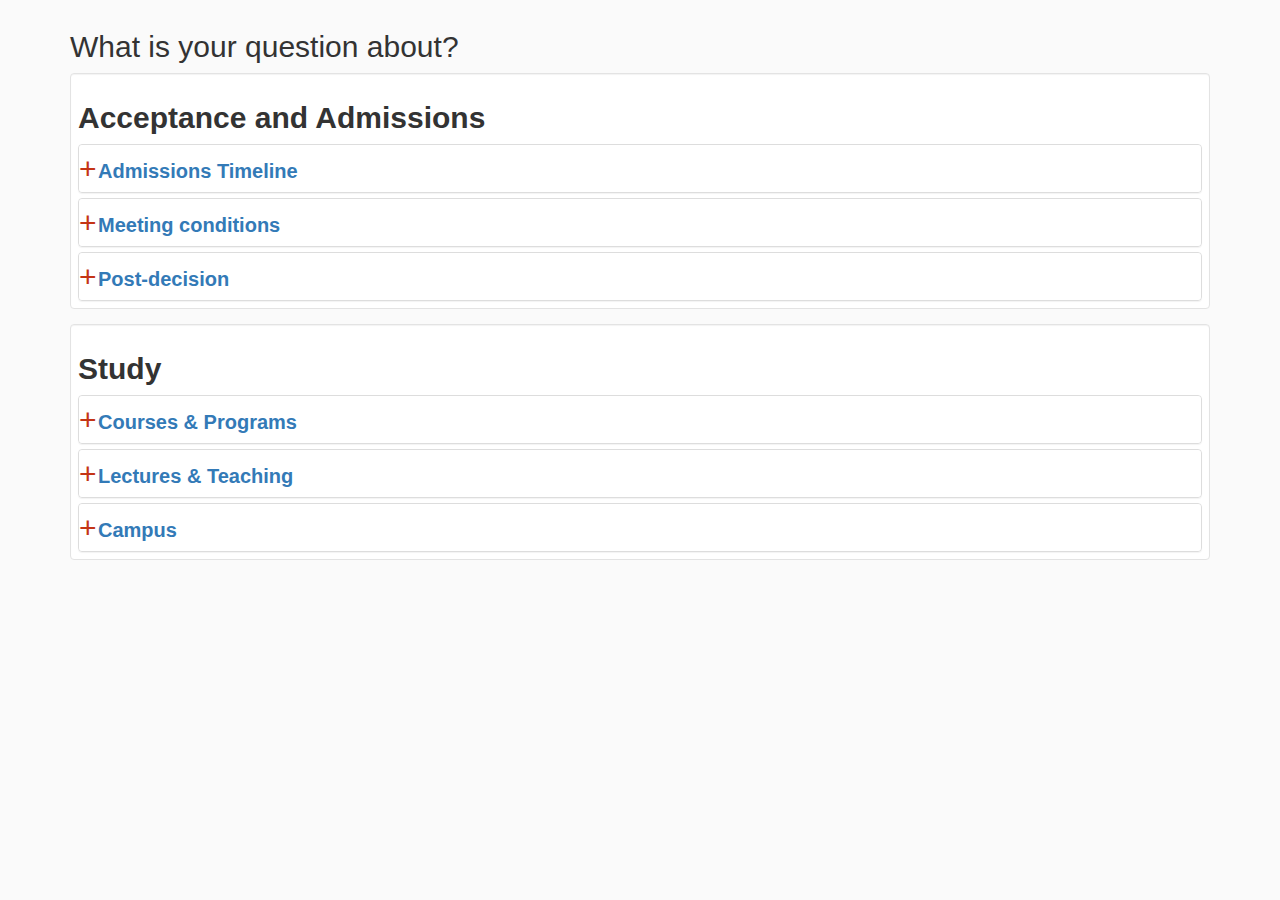
==== index.html @ e3c5f028 "added some actual questions" ====
<!DOCTYPE html>
<html>
<head>
   <meta charset="utf-8">
   <meta http-equiv="X-UA-Compatible" content="IE=edge">
   <meta name="viewport" content="width=device-width, initial-scale=1">
   <meta name="description" content="">
   <meta name="author" content="">

   <script src="js/jquery.js"></script>
   <link href="css/bootstrap.min.css" rel="stylesheet" type="text/css" />
   <link href="css/custom.css" rel="stylesheet" type="text/css" />
   <style>
   body {
       padding-top: 10px;
       /* Required padding for .navbar-fixed-top. Remove if using .navbar-static-top. Change if height of navigation changes. */
   }
   </style>

   <script src="js/bootstrap.min.js"></script>
     <title>HCI CW2</title>

</head>


<body>
  
<div class="container">
<div class="row">

   <div class=col-lg-12>
   <h2> What is your question about?</h2>
         <div class="panel-group" id="accordion">
         <div class="card well well-md">
            <h2><strong> Acceptance and Admissions </strong></h2>

            <div class="panel panel-default">
               <div class="panel-heading master">
                  <h4 class="panel-title master">
                     <a class="collapsed" data-toggle="collapse" data-parent="#accordion" href="#collapseTwo">
                     <strong>Admissions Timeline</strong>
                     </a>
                  </h4>
               </div><!--/.panel-heading -->
               <div id="collapseTwo" class="panel-collapse collapse">
                  <div class="panel-body">

                    <!-- nested -->


         <div class="panel-group" id="nested">
         <h4> Please pick one of the following questions </h4>

            <div class="panel panel-default">
               <div class="panel-heading">
                  <h4 class="panel-title">
                     <a class="collapsed" data-toggle="collapse" data-parent="#nested" href="#nested-collapseOne">
                     <strong>What if I don’t meet one of my conditions or requirements?</strong>                     </a>
                  </h4>
               </div><!--/.panel-heading -->
               <div id="nested-collapseOne" class="panel-collapse collapse">
                  <div class="panel-body">
                     This really depends on the condition and how off you were from meeting it. You should contact
                                   admissions at: sciengmail@ed.ac.uk to check.
                  </div><!--/.panel-body -->
               </div><!--/.panel-collapse --> 
            </div><!-- /.panel --> 
            
            <div class="panel panel-default">
               <div class="panel-heading">
                  <h4 class="panel-title">
                     <a class="collapsed" data-toggle="collapse" data-parent="#nested" href="#nested-collapseTwo">
                     <strong>After accepting my offer what do I do?</strong>
                     </a>
                  </h4>
               </div><!--/.panel-heading -->
               <div id="nested-collapseTwo" class="panel-collapse collapse">
                  <div class="panel-body">
                  If you have uploaded all the evidence that you have met the requirements, if applicable, then you
                  shouldn’t have to do anything further.
                  </div><!--/.panel-body -->
               </div><!--/.panel-collapse -->
            </div><!-- /.panel -->
            
            <div class="panel panel-default">
               <div class="panel-heading">
                  <h4 class="panel-title">
                     <a class="collapsed" data-toggle="collapse" data-parent="#nested" href="#nested-collapseThree">
                     <strong>I can’t afford to come, what can I do?</strong>
                     </a>
                  </h4>
               </div><!--/.panel-heading -->
               <div id="nested-collapseThree" class="panel-collapse collapse">
                  <div class="panel-body">
                     A lot of the internal scholarship deadlines from the University itself have passed. You should contact
                                                        studentfunding@ed.ac.uk and also seek external funding.
                  </div><!--/.panel-body -->
               </div><!--/.panel-collapse -->
            </div><!-- /.panel -->
         </div><!-- /.panel-group -->


<!-- nested -->
                    
                     
                  </div><!--/.panel-body -->
               </div><!--/.panel-collapse -->
            </div><!-- /.panel -->


                        <div class="panel panel-default">
                           <div class="panel-heading master">
                              <h4 class="panel-title master">
                                 <a class="collapsed" data-toggle="collapse" data-parent="#accordion" href="#collapseTwo1">
                                 <strong>Meeting conditions</strong>
                                 </a>
                              </h4>
                           </div><!--/.panel-heading -->
                           <div id="collapseTwo1" class="panel-collapse collapse">
                              <div class="panel-body">

                                <!-- nested -->


                     <div class="panel-group" id="nested1">
                     <h4> Please pick one of the following questions </h4>

                        <div class="panel panel-default">
                           <div class="panel-heading">
                              <h4 class="panel-title">
                                 <a class="collapsed" data-toggle="collapse" data-parent="#nested1" href="#nested-collapseOne1">
                                 <strong>What if I don’t meet one of my conditions or requirements?</strong>                     </a>
                              </h4>
                           </div><!--/.panel-heading -->
                           <div id="nested-collapseOne1" class="panel-collapse collapse">
                              <div class="panel-body">
                                 This really depends on the condition and how off you were from meeting it. You should contact
                                               admissions at: sciengmail@ed.ac.uk to check.
                              </div><!--/.panel-body -->
                           </div><!--/.panel-collapse --> 
                        </div><!-- /.panel --> 
                        
                        <div class="panel panel-default">
                           <div class="panel-heading">
                              <h4 class="panel-title">
                                 <a class="collapsed" data-toggle="collapse" data-parent="#nested1" href="#nested-collapseTwo1">
                                 <strong>After accepting my offer what do I do?</strong>
                                 </a>
                              </h4>
                           </div><!--/.panel-heading -->
                           <div id="nested-collapseTwo1" class="panel-collapse collapse">
                              <div class="panel-body">
                              If you have uploaded all the evidence that you have met the requirements, if applicable, then you
                              shouldn’t have to do anything further.
                              </div><!--/.panel-body -->
                           </div><!--/.panel-collapse -->
                        </div><!-- /.panel -->
                        
                        <div class="panel panel-default">
                           <div class="panel-heading">
                              <h4 class="panel-title">
                                 <a class="collapsed" data-toggle="collapse" data-parent="#nested1" href="#nested-collapseThree1">
                                 <strong>I can’t afford to come, what can I do?</strong>
                                 </a>
                              </h4>
                           </div><!--/.panel-heading -->
                           <div id="nested-collapseThree1" class="panel-collapse collapse">
                              <div class="panel-body">
                                 A lot of the internal scholarship deadlines from the University itself have passed. You should contact
                                                                    studentfunding@ed.ac.uk and also seek external funding.
                              </div><!--/.panel-body -->
                           </div><!--/.panel-collapse -->
                        </div><!-- /.panel -->
                     </div><!-- /.panel-group -->


            <!-- nested -->
                                
                                 
                              </div><!--/.panel-body -->
                           </div><!--/.panel-collapse -->
                        </div><!-- /.panel -->





                                    <div class="panel panel-default">
                                       <div class="panel-heading master">
                                          <h4 class="panel-title master">
                                             <a class="collapsed" data-toggle="collapse" data-parent="#accordion" href="#collapseTwo2">
                                             <strong>Post-decision</strong>
                                             </a>
                                          </h4>
                                       </div><!--/.panel-heading -->
                                       <div id="collapseTwo2" class="panel-collapse collapse">
                                          <div class="panel-body">

                                            <!-- nested -->


                                 <div class="panel-group" id="nested2">
                                 <h4> Please pick one of the following questions </h4>

                                    <div class="panel panel-default">
                                       <div class="panel-heading">
                                          <h4 class="panel-title">
                                             <a class="collapsed" data-toggle="collapse" data-parent="#nested2" href="#nested-collapseOne2">
                                             <strong>What if I don’t meet one of my conditions or requirements?</strong>                     </a>
                                          </h4>
                                       </div><!--/.panel-heading -->
                                       <div id="nested-collapseOne2" class="panel-collapse collapse">
                                          <div class="panel-body">
                                             This really depends on the condition and how off you were from meeting it. You should contact
                                                           admissions at: sciengmail@ed.ac.uk to check.
                                          </div><!--/.panel-body -->
                                       </div><!--/.panel-collapse --> 
                                    </div><!-- /.panel --> 
                                    
                                    <div class="panel panel-default">
                                       <div class="panel-heading">
                                          <h4 class="panel-title">
                                             <a class="collapsed" data-toggle="collapse" data-parent="#nested2" href="#nested-collapseTwo2">
                                             <strong>After accepting my offer what do I do?</strong>
                                             </a>
                                          </h4>
                                       </div><!--/.panel-heading -->
                                       <div id="nested-collapseTwo2" class="panel-collapse collapse">
                                          <div class="panel-body">
                                          If you have uploaded all the evidence that you have met the requirements, if applicable, then you
                                          shouldn’t have to do anything further.
                                          </div><!--/.panel-body -->
                                       </div><!--/.panel-collapse -->
                                    </div><!-- /.panel -->
                                    
                                    <div class="panel panel-default">
                                       <div class="panel-heading">
                                          <h4 class="panel-title">
                                             <a class="collapsed" data-toggle="collapse" data-parent="#nested2" href="#nested-collapseThree2">
                                             <strong>I can’t afford to come, what can I do?</strong>
                                             </a>
                                          </h4>
                                       </div><!--/.panel-heading -->
                                       <div id="nested-collapseThree2" class="panel-collapse collapse">
                                          <div class="panel-body">
                                             A lot of the internal scholarship deadlines from the University itself have passed. You should contact
                                                                                studentfunding@ed.ac.uk and also seek external funding.
                                          </div><!--/.panel-body -->
                                       </div><!--/.panel-collapse -->
                                    </div><!-- /.panel -->
                                 </div><!-- /.panel-group -->


                        <!-- nested -->
                                            
                                             
                                          </div><!--/.panel-body -->
                                       </div><!--/.panel-collapse -->
                                    </div><!-- /.panel -->




         </div> <!-- /.card -->






























                  <div class="panel-group" id="accordion">
                  <div class="card well well-md">
                     <h2><strong> Study </strong></h2>

                     <div class="panel panel-default">
                        <div class="panel-heading master">
                           <h4 class="panel-title master">
                              <a class="collapsed" data-toggle="collapse" data-parent="#accordion" href="#collapseThree">
                              <strong>Courses &amp; Programs</strong>
                              </a>
                           </h4>
                        </div><!--/.panel-heading -->
                        <div id="collapseThree" class="panel-collapse collapse">
                           <div class="panel-body">

                             <!-- nested -->


                  <div class="panel-group" id="nested5">
                  <h4> Please pick one of the following questions </h4>

                     <div class="panel panel-default">
                        <div class="panel-heading">
                           <h4 class="panel-title">
                              <a class="collapsed" data-toggle="collapse" data-parent="#nested5" href="#nested-collapseOne5">
                          Do I have to choose one of the suggested university  <strong>specialist areas</strong> for my other courses?
                           </a>
                           </h4>
                        </div><!--/.panel-heading -->
                        <div id="nested-collapseOne5" class="panel-collapse collapse">
                           <div class="panel-body">
                              No you do not
                           </div><!--/.panel-body -->
                        </div><!--/.panel-collapse --> 
                     </div><!-- /.panel --> 
                     
                     <div class="panel panel-default">
                        <div class="panel-heading">
                           <h4 class="panel-title">
                              <a class="collapsed" data-toggle="collapse" data-parent="#nested5" href="#nested-collapseTwo5">
                              <strong>Where are lectures given </strong> if not in the Forum?
                              </a>
                           </h4>
                        </div><!--/.panel-heading -->
                        <div id="nested-collapseTwo5" class="panel-collapse collapse">
                           <div class="panel-body">
                           Forest Hill is where you are going to be taught.
                           </div><!--/.panel-body -->
                        </div><!--/.panel-collapse -->
                     </div><!-- /.panel -->
                     
                     <div class="panel panel-default">
                        <div class="panel-heading">
                           <h4 class="panel-title">
                              <a class="collapsed" data-toggle="collapse" data-parent="#nested5" href="#nested-collapseThree5">
                              Is there a possibility to <strong>change degrees</strong> when I come to the Uni Would I also be able to move from a single degree to a joint or vice versa?
                              </a>
                           </h4>
                        </div><!--/.panel-heading -->
                        <div id="nested-collapseThree5" class="panel-collapse collapse">
                           <div class="panel-body">
                              You should be able to change degrees no problem when you arrive. Similarly from switching to a
                              joint degree or changing to a single should also be okay.
                           </div><!--/.panel-body -->
                        </div><!--/.panel-collapse -->
                     </div><!-- /.panel -->

                     <div class="panel panel-default">
                        <div class="panel-heading">
                           <h4 class="panel-title">
                              <a class="collapsed" data-toggle="collapse" data-parent="#nested5" href="#nested-collapseFour5">
                              Is it possible for me to <strong>change</strong> my master’s <strong>programme</strong> after the academic year begins?
                              </a>
                           </h4>
                        </div><!--/.panel-heading -->
                        <div id="nested-collapseFour5" class="panel-collapse collapse">
                           <div class="panel-body">
                              Yes this should be fine
                           </div><!--/.panel-body -->
                        </div><!--/.panel-collapse -->
                     </div><!-- /.panel -->

                     <div class="panel panel-default">
                        <div class="panel-heading">
                           <h4 class="panel-title">
                              <a class="collapsed" data-toggle="collapse" data-parent="#nested5" href="#nested-collapseFive5">
                              In my first year can I take <strong>outside courses</strong> that aren’t within Informatics if I’m doing a joint degree?
                              </a>
                           </h4>
                        </div><!--/.panel-heading -->
                        <div id="nested-collapseFive5" class="panel-collapse collapse">
                           <div class="panel-body">
                              Yes, in first year you have to make up 120 credits and most of the time you will have room for an extra 40 credits.
                           </div><!--/.panel-body -->
                        </div><!--/.panel-collapse -->
                     </div><!-- /.panel -->
                  </div><!-- /.panel-group -->


         <!-- nested -->
                             
                              
                           </div><!--/.panel-body -->
                        </div><!--/.panel-collapse -->
                     </div><!-- /.panel -->



                        <div class="panel panel-default">
                           <div class="panel-heading master">
                              <h4 class="panel-title master">
                                 <a class="collapsed" data-toggle="collapse" data-parent="#accordion" href="#collapseThree3">
                                 <strong>Lectures &amp; Teaching</strong>
                                 </a>
                              </h4>
                           </div><!--/.panel-heading -->
                           <div id="collapseThree3" class="panel-collapse collapse">
                              <div class="panel-body">

                                <!-- nested -->


                     <div class="panel-group" id="nested3">
                     <h4> Please pick one of the following questions </h4>

                        <div class="panel panel-default">
                           <div class="panel-heading">
                              <h4 class="panel-title">
                                 <a class="collapsed" data-toggle="collapse" data-parent="#nested3" href="#nested-collapseOne3">
                                 <strong>What if I don’t meet one of my conditions or requirements?</strong>                     </a>
                              </h4>
                           </div><!--/.panel-heading -->
                           <div id="nested-collapseOne3" class="panel-collapse collapse">
                              <div class="panel-body">
                                 This really depends on the condition and how off you were from meeting it. You should contact
                                               admissions at: sciengmail@ed.ac.uk to check.
                              </div><!--/.panel-body -->
                           </div><!--/.panel-collapse --> 
                        </div><!-- /.panel --> 
                        
                        <div class="panel panel-default">
                           <div class="panel-heading">
                              <h4 class="panel-title">
                                 <a class="collapsed" data-toggle="collapse" data-parent="#nested3" href="#nested-collapseTwo3">
                                 <strong>After accepting my offer what do I do?</strong>
                                 </a>
                              </h4>
                           </div><!--/.panel-heading -->
                           <div id="nested-collapseTwo3" class="panel-collapse collapse">
                              <div class="panel-body">
                              If you have uploaded all the evidence that you have met the requirements, if applicable, then you
                              shouldn’t have to do anything further.
                              </div><!--/.panel-body -->
                           </div><!--/.panel-collapse -->
                        </div><!-- /.panel -->
                        
                        <div class="panel panel-default">
                           <div class="panel-heading">
                              <h4 class="panel-title">
                                 <a class="collapsed" data-toggle="collapse" data-parent="#nested3" href="#nested-collapseThree3">
                                 <strong>I can’t afford to come, what can I do?</strong>
                                 </a>
                              </h4>
                           </div><!--/.panel-heading -->
                           <div id="nested-collapseThree3" class="panel-collapse collapse">
                              <div class="panel-body">
                                 A lot of the internal scholarship deadlines from the University itself have passed. You should contact
                                                                    studentfunding@ed.ac.uk and also seek external funding.
                              </div><!--/.panel-body -->
                           </div><!--/.panel-collapse -->
                        </div><!-- /.panel -->
                     </div><!-- /.panel-group -->


            <!-- nested -->
                                
                                 
                              </div><!--/.panel-body -->
                           </div><!--/.panel-collapse -->
                        </div><!-- /.panel -->





                                    <div class="panel panel-default">
                                       <div class="panel-heading master">
                                          <h4 class="panel-title master">
                                             <a class="collapsed" data-toggle="collapse" data-parent="#accordion" href="#collapseThree4">
                                             <strong>Campus</strong>
                                             </a>
                                          </h4>
                                       </div><!--/.panel-heading -->
                                       <div id="collapseThree4" class="panel-collapse collapse">
                                          <div class="panel-body">

                                            <!-- nested -->


                                 <div class="panel-group" id="nested4">
                                 <h4> Please pick one of the following questions </h4>

                                    <div class="panel panel-default">
                                       <div class="panel-heading">
                                          <h4 class="panel-title">
                                             <a class="collapsed" data-toggle="collapse" data-parent="#nested4" href="#nested-collapseOne4">
                                             <strong>What if I don’t meet one of my conditions or requirements?</strong>                     </a>
                                          </h4>
                                       </div><!--/.panel-heading -->
                                       <div id="nested-collapseOne4" class="panel-collapse collapse">
                                          <div class="panel-body">
                                             This really depends on the condition and how off you were from meeting it. You should contact
                                                           admissions at: sciengmail@ed.ac.uk to check.
                                          </div><!--/.panel-body -->
                                       </div><!--/.panel-collapse --> 
                                    </div><!-- /.panel --> 
                                    
                                    <div class="panel panel-default">
                                       <div class="panel-heading">
                                          <h4 class="panel-title">
                                             <a class="collapsed" data-toggle="collapse" data-parent="#nested4" href="#nested-collapseTwo4">
                                             <strong>After accepting my offer what do I do?</strong>
                                             </a>
                                          </h4>
                                       </div><!--/.panel-heading -->
                                       <div id="nested-collapseTwo4" class="panel-collapse collapse">
                                          <div class="panel-body">
                                          If you have uploaded all the evidence that you have met the requirements, if applicable, then you
                                          shouldn’t have to do anything further.
                                          </div><!--/.panel-body -->
                                       </div><!--/.panel-collapse -->
                                    </div><!-- /.panel -->
                                    
                                    <div class="panel panel-default">
                                       <div class="panel-heading">
                                          <h4 class="panel-title">
                                             <a class="collapsed" data-toggle="collapse" data-parent="#nested4" href="#nested-collapseThree4">
                                             <strong>I can’t afford to come, what can I do?</strong>
                                             </a>
                                          </h4>
                                       </div><!--/.panel-heading -->
                                       <div id="nested-collapseThree4" class="panel-collapse collapse">
                                          <div class="panel-body">
                                             A lot of the internal scholarship deadlines from the University itself have passed. You should contact
                                                                                studentfunding@ed.ac.uk and also seek external funding.
                                          </div><!--/.panel-body -->
                                       </div><!--/.panel-collapse -->
                                    </div><!-- /.panel -->
                                 </div><!-- /.panel-group -->


                        <!-- nested -->
                                            
                                             
                           </div><!--/.panel-body -->
                        </div><!--/.panel-collapse -->
                     </div><!-- /.panel -->





            </div> <!-- /.card -->






         </div><!-- /.panel-group -->
   </div>
   </div>
</div><!-- /.container -->  
  
  

</body>
</html>
---- css/custom.css ----
.panel-group .panel-heading+.panel-collapse>.list-group, .panel-group .panel-heading+.panel-collapse>.panel-body{
  border: 0;
}

/*.panel-group .panel-heading + .panel-collapse > .panel-body {
  border: 1px solid #e3e3e3;
}*/
.panel-group,
.panel-group .panel,
.panel-group .panel-heading,
.panel-group .panel-heading a,
.panel-group .panel-title,
.panel-group .panel-title a,
.panel-group .panel-body,
.panel-group .panel-group .panel-heading + .panel-collapse > .panel-body {
  border-radius: 4px;
}
.panel-group .panel-heading {
  padding: 0;
}
.panel-group .panel-heading a {
  display: block;
  background: #ffffff;
  color: #337ab7;
  padding: 15px;
  padding-bottom: 10px;
  padding-left: 19px;
  text-decoration: none;
  position: relative;
}
.panel-group .panel-heading a.collapsed {
  background: #ffffff;
  color: #337ab7;
}
.panel-group .panel-heading a:before {
  content: "\2212";
  color: #C43415;
  position: absolute;
  left: 0px;
  top:7px;
  font-size:25px;
  font-style: bold;
}
.panel-group .panel-heading a.collapsed:before {
  content: "\002b";
}
.panel-group .panel-collapse {
  margin-top: 5px !important;
}
.panel-group .panel-body {
  background: #ffffff;
  padding: 5px;
}
.panel-group .panel {
  background-color: transparent;
}
.panel-group .panel-body p:last-child,
.panel-group .panel-body ul:last-child,
.panel-group .panel-body ol:last-child {
  margin-bottom: 0;
}
h4{
  margin-top: 0px;
}
.panel-title.master{
  font-size: 20px;
}
.panel-heading.master a:before{
  top:7px;
  font-size:30px;
  font-style: bold;
}
@media (max-width: 1023px) {
  .panel-group .panel-heading a {
    padding-bottom: 20px;
    padding-top: 20px;
  }
  .panel-group .panel-heading a:before {
    top:15px;
    font-size:25px;
 }
}

.well{
  margin-bottom: 15px
}

body{
  background-color: #fafafa;
}
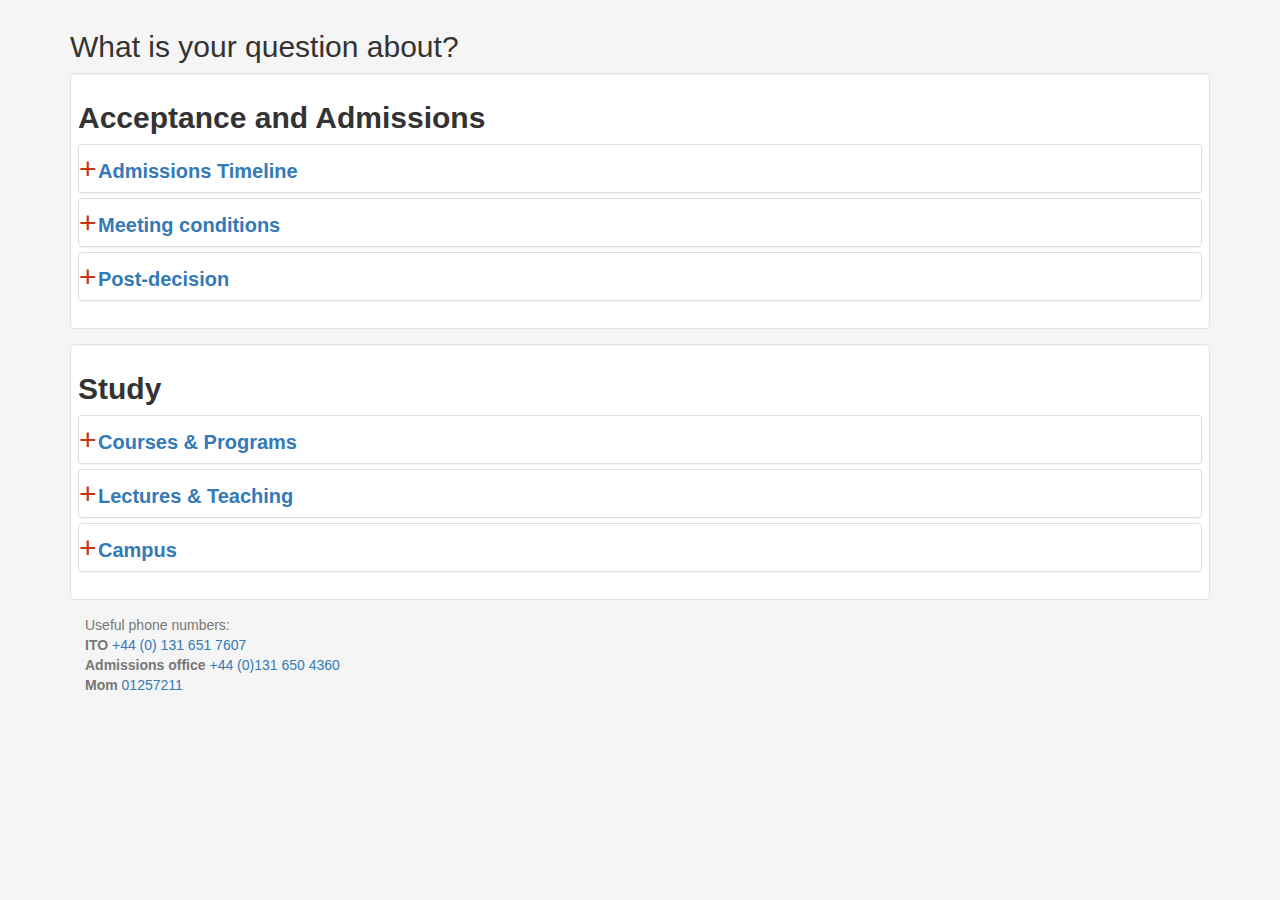
==== commit 508ffd36: "added a footer" ====
--- a/index.html
+++ b/index.html
@@ -18,7 +18,7 @@
    </style>
 
    <script src="js/bootstrap.min.js"></script>
-     <title>HCI CW2</title>
+     <title>University of Edinburgh - Study related questions</title>
 
 </head>
 
@@ -30,8 +30,8 @@
 
    <div class=col-lg-12>
    <h2> What is your question about?</h2>
+   <div class="card well well-md">
          <div class="panel-group" id="accordion">
-         <div class="card well well-md">
             <h2><strong> Acceptance and Admissions </strong></h2>
 
             <div class="panel panel-default">
@@ -262,44 +262,43 @@
 
 
          </div> <!-- /.card -->
-
-
-
-
-
-
-
-
-
-
-
-
-
-
-
-
-
-
-
-
-
-
-
-
-
-
-
-
-
-
-                  <div class="panel-group" id="accordion">
-                  <div class="card well well-md">
+</div>
+
+
+
+
+
+
+
+
+
+
+
+
+
+
+
+
+
+
+
+
+
+
+
+
+
+
+
+
+         <div class="card well well-md">
+                  <div class="panel-group" id="accordion1">
                      <h2><strong> Study </strong></h2>
 
                      <div class="panel panel-default">
                         <div class="panel-heading master">
                            <h4 class="panel-title master">
-                              <a class="collapsed" data-toggle="collapse" data-parent="#accordion" href="#collapseThree">
+                              <a class="collapsed" data-toggle="collapse" data-parent="#accordion1" href="#collapseThree">
                               <strong>Courses &amp; Programs</strong>
                               </a>
                            </h4>
@@ -403,7 +402,7 @@
                         <div class="panel panel-default">
                            <div class="panel-heading master">
                               <h4 class="panel-title master">
-                                 <a class="collapsed" data-toggle="collapse" data-parent="#accordion" href="#collapseThree3">
+                                 <a class="collapsed" data-toggle="collapse" data-parent="#accordion1" href="#collapseThree3">
                                  <strong>Lectures &amp; Teaching</strong>
                                  </a>
                               </h4>
@@ -480,7 +479,7 @@
                                     <div class="panel panel-default">
                                        <div class="panel-heading master">
                                           <h4 class="panel-title master">
-                                             <a class="collapsed" data-toggle="collapse" data-parent="#accordion" href="#collapseThree4">
+                                             <a class="collapsed" data-toggle="collapse" data-parent="#accordion1" href="#collapseThree4">
                                              <strong>Campus</strong>
                                              </a>
                                           </h4>
@@ -565,7 +564,16 @@
    </div>
    </div>
 </div><!-- /.container -->  
-  
+
+<footer class="footer">
+  <div class="container">
+   <div class="col-lg-12">
+    <p class="text-muted">Useful phone numbers: <br><strong>ITO</strong> <a href="tel:+44 131 651 7607"> +44 (0) 131 651 7607 </a><br>
+    <strong>Admissions office </strong><a href="tel:+44 131 650 4360">+44 (0)131 650 4360 </a><br>
+    <strong>Mom </strong><a href="tel:01257211"> 01257211 </a>    </p>
+    </div>
+  </div>
+</footer>
   
 
 </body>
--- a/css/custom.css
+++ b/css/custom.css
@@ -79,6 +79,9 @@
     top:15px;
     font-size:25px;
  }
+ h2 {
+  font-size:25px;
+ }
 }
 
 .well{
@@ -86,5 +89,6 @@
 }
 
 body{
-  background-color: #fafafa;
-}+  background-color: #f5f5f5;
+}
+
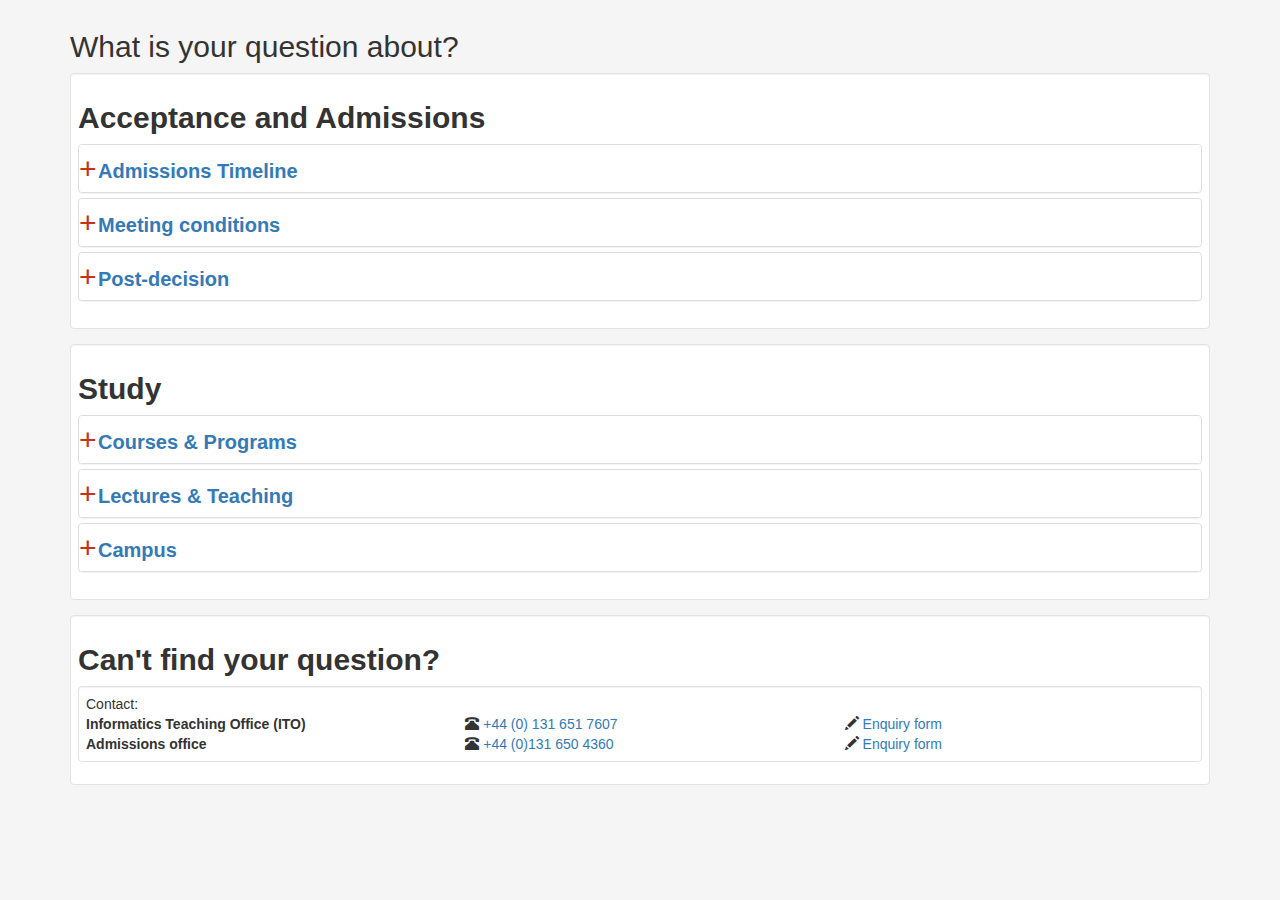
==== commit 6b9b240c: "added question not there and contact details" ====
--- a/index.html
+++ b/index.html
@@ -555,25 +555,69 @@
 
             </div> <!-- /.card -->
 
-
-
-
-
-
          </div><!-- /.panel-group -->
+
+
+         <div class="card well well-md">
+         <h2><strong>Can't find your question?</strong></h2>
+         <div class="card well well-md">
+          Contact: 
+             <div class="row">
+               <div class="col-sm-4">
+               <strong>Informatics Teaching Office (ITO)</strong> 
+               </div>
+               <div class="col-sm-4" >
+               <span class="inline glyphicon glyphicon-phone-alt"></span>
+               <a href="tel:+44 131 651 7607" > +44 (0) 131 651 7607 </a>
+               </div>
+               <div class="col-sm-4" >
+               <span class="inline glyphicon glyphicon-pencil"></span>
+               <a href="http://www.inf.ed.ac.uk/cgi-bin/iss/external-contact.cgi">Enquiry form</a>
+               </div>
+             </div>
+             <div class="row">
+               <div class="col-sm-4">
+                  <strong>Admissions office </strong>
+               </div>
+               <div class="col-sm-4" >
+               <span class="inline glyphicon glyphicon-phone-alt"></span>
+                 <a href="tel:+44 131 650 4360" >+44 (0)131 650 4360 </a> 
+               </div>
+               <div class="col-sm-4"  >
+                  <span class="inline glyphicon glyphicon-pencil"></span>
+                  <a href="http://www.ed.ac.uk/student-recruitment/about/enquiryform">Enquiry form</a>
+               </div>
+             </div>
+<!--              <div class="row">
+               <div class="col-sm-4">
+                  <strong>Admissions office </strong>
+               </div>
+               <div class="col-sm-4">
+                 <a href="tel:+44 131 650 4360" >+44 (0)131 650 4360 </a> 
+               </div>
+               <div class="col-sm-4">
+                  <a href="http://www.ed.ac.uk/student-recruitment/about/enquiryform">Enquiry form</a>
+               </div>
+             </div> -->
+          </div>
+          </div>
+
+
+
    </div>
+
+
+
+
+
    </div>
+
+
 </div><!-- /.container -->  
 
-<footer class="footer">
-  <div class="container">
-   <div class="col-lg-12">
-    <p class="text-muted">Useful phone numbers: <br><strong>ITO</strong> <a href="tel:+44 131 651 7607"> +44 (0) 131 651 7607 </a><br>
-    <strong>Admissions office </strong><a href="tel:+44 131 650 4360">+44 (0)131 650 4360 </a><br>
-    <strong>Mom </strong><a href="tel:01257211"> 01257211 </a>    </p>
-    </div>
-  </div>
-</footer>
+
+
+
   
 
 </body>
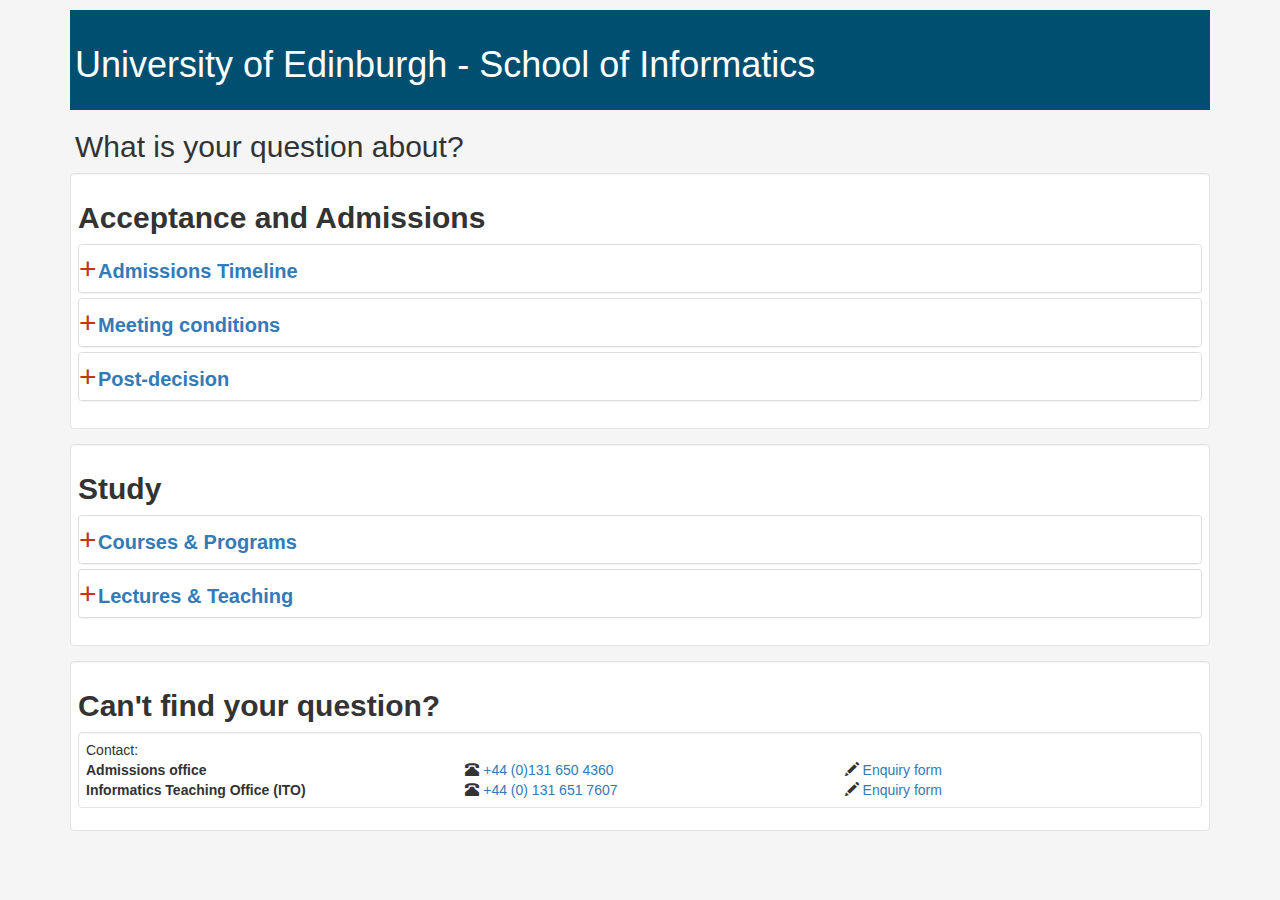
==== commit 77a1fa14: "added title" ====
--- a/index.html
+++ b/index.html
@@ -24,12 +24,30 @@
 
 
 <body>
+
+
+
   
 <div class="container">
 <div class="row">
 
    <div class=col-lg-12>
+   
+<!--    <div id="banner">
+           <img src="http://www.inf.ed.ac.uk/images/title.jpg" alt="School of Informatics" width="100%" border="0" id="collegetitle" usemap="#title" style="max-width:479px;">
+
+
+   </div> <!-- \banner --> 
+
+   <div id="banner2">
+      
+   <h1>University of Edinburgh - School of Informatics </h1>
+
+   </div> <!-- \banner -->
+
+   <div id="questionabout">
    <h2> What is your question about?</h2>
+   </div>
    <div class="card well well-md">
          <div class="panel-group" id="accordion">
             <h2><strong> Acceptance and Admissions </strong></h2>
@@ -55,13 +73,13 @@
                <div class="panel-heading">
                   <h4 class="panel-title">
                      <a class="collapsed" data-toggle="collapse" data-parent="#nested" href="#nested-collapseOne">
-                     <strong>What if I don’t meet one of my conditions or requirements?</strong>                     </a>
+                     <strong>How long will it take</strong> the Uni to get back to me <strong>after sending my results in?</strong>                     </a>
                   </h4>
                </div><!--/.panel-heading -->
                <div id="nested-collapseOne" class="panel-collapse collapse">
                   <div class="panel-body">
-                     This really depends on the condition and how off you were from meeting it. You should contact
-                                   admissions at: sciengmail@ed.ac.uk to check.
+                     I can’t give a specific time for this either, they are very busy and will get back to you in time. If you
+                     are worried you can contact admissions at <a href="mailto:sciengmail@ed.ac.uk"> sciencegmail@ed.ac.uk </a>
                   </div><!--/.panel-body -->
                </div><!--/.panel-collapse --> 
             </div><!-- /.panel --> 
@@ -70,14 +88,13 @@
                <div class="panel-heading">
                   <h4 class="panel-title">
                      <a class="collapsed" data-toggle="collapse" data-parent="#nested" href="#nested-collapseTwo">
-                     <strong>After accepting my offer what do I do?</strong>
+                     <strong>I missed the UCAS deadline for confirming my offer</strong>, what can I do?
                      </a>
                   </h4>
                </div><!--/.panel-heading -->
                <div id="nested-collapseTwo" class="panel-collapse collapse">
                   <div class="panel-body">
-                  If you have uploaded all the evidence that you have met the requirements, if applicable, then you
-                  shouldn’t have to do anything further.
+                  You should contact admissions immediately on <a href="tel:+44(0)131 650 5753">+44(0)131 650 5753</a> to confirm.
                   </div><!--/.panel-body -->
                </div><!--/.panel-collapse -->
             </div><!-- /.panel -->
@@ -86,14 +103,15 @@
                <div class="panel-heading">
                   <h4 class="panel-title">
                      <a class="collapsed" data-toggle="collapse" data-parent="#nested" href="#nested-collapseThree">
-                     <strong>I can’t afford to come, what can I do?</strong>
+                     <strong>When</strong> will I hear about my <strong>CAS number</strong> and the <strong>progress on my application?</strong>
                      </a>
                   </h4>
                </div><!--/.panel-heading -->
                <div id="nested-collapseThree" class="panel-collapse collapse">
                   <div class="panel-body">
-                     A lot of the internal scholarship deadlines from the University itself have passed. You should contact
-                                                        studentfunding@ed.ac.uk and also seek external funding.
+                     If you haven’t heard back yet they are still processing your application. If you seek to find out the
+                     progress of your application, contact: <a href="mailto:immigrationcompliance@ed.ac.uk">immigrationcompliance@ed.ac.uk</a>
+
                   </div><!--/.panel-body -->
                </div><!--/.panel-collapse -->
             </div><!-- /.panel -->
@@ -129,13 +147,13 @@
                            <div class="panel-heading">
                               <h4 class="panel-title">
                                  <a class="collapsed" data-toggle="collapse" data-parent="#nested1" href="#nested-collapseOne1">
-                                 <strong>What if I don’t meet one of my conditions or requirements?</strong>                     </a>
+                                 What if <strong>I don’t meet one of my conditions or requirements?</strong>                     </a>
                               </h4>
                            </div><!--/.panel-heading -->
                            <div id="nested-collapseOne1" class="panel-collapse collapse">
                               <div class="panel-body">
                                  This really depends on the condition and how off you were from meeting it. You should contact
-                                               admissions at: sciengmail@ed.ac.uk to check.
+                                               admissions at: <a href="mailto:sciengmail@ed.ac.uk"> sciencegmail@ed.ac.uk </a> to check.
                               </div><!--/.panel-body -->
                            </div><!--/.panel-collapse --> 
                         </div><!-- /.panel --> 
@@ -144,14 +162,15 @@
                            <div class="panel-heading">
                               <h4 class="panel-title">
                                  <a class="collapsed" data-toggle="collapse" data-parent="#nested1" href="#nested-collapseTwo1">
-                                 <strong>After accepting my offer what do I do?</strong>
+                                 I’m <strong>short of one of my conditions</strong> by 1%, what should I do Will I be okay?
                                  </a>
                               </h4>
                            </div><!--/.panel-heading -->
                            <div id="nested-collapseTwo1" class="panel-collapse collapse">
                               <div class="panel-body">
-                              If you have uploaded all the evidence that you have met the requirements, if applicable, then you
-                              shouldn’t have to do anything further.
+                              You should contact admissions at <a href="mailto:sciengmail@ed.ac.uk"> sciencegmail@ed.ac.uk </a> and upload your results to your application.
+                              If you have missed your condition by such a small margin then you should be okay, but you will need
+                              to check.
                               </div><!--/.panel-body -->
                            </div><!--/.panel-collapse -->
                         </div><!-- /.panel -->
@@ -160,14 +179,14 @@
                            <div class="panel-heading">
                               <h4 class="panel-title">
                                  <a class="collapsed" data-toggle="collapse" data-parent="#nested1" href="#nested-collapseThree1">
-                                 <strong>I can’t afford to come, what can I do?</strong>
+                                 I’m <strong>waiting</strong> to hear if I’m being accepted <strong>as I fell short of my conditions</strong>, what do I do?
                                  </a>
                               </h4>
                            </div><!--/.panel-heading -->
                            <div id="nested-collapseThree1" class="panel-collapse collapse">
                               <div class="panel-body">
-                                 A lot of the internal scholarship deadlines from the University itself have passed. You should contact
-                                                                    studentfunding@ed.ac.uk and also seek external funding.
+                                 You can’t do anything apart from wait and see if you are going to be accepted unfortunately.
+
                               </div><!--/.panel-body -->
                            </div><!--/.panel-collapse -->
                         </div><!-- /.panel -->
@@ -206,13 +225,12 @@
                                        <div class="panel-heading">
                                           <h4 class="panel-title">
                                              <a class="collapsed" data-toggle="collapse" data-parent="#nested2" href="#nested-collapseOne2">
-                                             <strong>What if I don’t meet one of my conditions or requirements?</strong>                     </a>
+                                             Is there anything I can do once I am <strong>rejected</strong> from the Uni?                     </a>
                                           </h4>
                                        </div><!--/.panel-heading -->
                                        <div id="nested-collapseOne2" class="panel-collapse collapse">
                                           <div class="panel-body">
-                                             This really depends on the condition and how off you were from meeting it. You should contact
-                                                           admissions at: sciengmail@ed.ac.uk to check.
+                                             You can’t do anything else unfortunately, the decision is most likely final.
                                           </div><!--/.panel-body -->
                                        </div><!--/.panel-collapse --> 
                                     </div><!-- /.panel --> 
@@ -221,14 +239,13 @@
                                        <div class="panel-heading">
                                           <h4 class="panel-title">
                                              <a class="collapsed" data-toggle="collapse" data-parent="#nested2" href="#nested-collapseTwo2">
-                                             <strong>After accepting my offer what do I do?</strong>
+                                             I was granted <strong>deferred entry</strong>, but I never requested this, what do I do?
                                              </a>
                                           </h4>
                                        </div><!--/.panel-heading -->
                                        <div id="nested-collapseTwo2" class="panel-collapse collapse">
                                           <div class="panel-body">
-                                          If you have uploaded all the evidence that you have met the requirements, if applicable, then you
-                                          shouldn’t have to do anything further.
+                                          This is quite a serious mistake and you should call admissions at <a href="tel:+44(0)131 650 5753">+44(0)131 650 5753</a> and sort it out.
                                           </div><!--/.panel-body -->
                                        </div><!--/.panel-collapse -->
                                     </div><!-- /.panel -->
@@ -237,17 +254,51 @@
                                        <div class="panel-heading">
                                           <h4 class="panel-title">
                                              <a class="collapsed" data-toggle="collapse" data-parent="#nested2" href="#nested-collapseThree2">
-                                             <strong>I can’t afford to come, what can I do?</strong>
+                                             <strong>After accepting</strong> my offer what do I do?
                                              </a>
                                           </h4>
                                        </div><!--/.panel-heading -->
                                        <div id="nested-collapseThree2" class="panel-collapse collapse">
                                           <div class="panel-body">
-                                             A lot of the internal scholarship deadlines from the University itself have passed. You should contact
-                                                                                studentfunding@ed.ac.uk and also seek external funding.
+                                             If you have uploaded all the evidence that you have met the requirements, if applicable, then you
+                                             shouldn’t have to do anything further.
                                           </div><!--/.panel-body -->
                                        </div><!--/.panel-collapse -->
                                     </div><!-- /.panel -->
+
+
+                                    <div class="panel panel-default">
+                                       <div class="panel-heading">
+                                          <h4 class="panel-title">
+                                             <a class="collapsed" data-toggle="collapse" data-parent="#nested2" href="#nested-collapseFour2">
+                                             What if I need my offer for a <strong>visa</strong>?
+                                             </a>
+                                          </h4>
+                                       </div><!--/.panel-heading -->
+                                       <div id="nested-collapseFour2" class="panel-collapse collapse">
+                                          <div class="panel-body">
+                                             You can call them on <a href="tel:+44(0)131 650 5753">+44(0)131 650 5753</a> and see if you can have the process sped up.
+                                          </div><!--/.panel-body -->
+                                       </div><!--/.panel-collapse -->
+                                    </div><!-- /.panel -->
+
+                                    <div class="panel panel-default">
+                                       <div class="panel-heading">
+                                          <h4 class="panel-title">
+                                             <a class="collapsed" data-toggle="collapse" data-parent="#nested2" href="#nested-collapseFive2">
+                                             <strong>How long will it take the Uni to get back to me</strong> after sending my results in?
+                                             </a>
+                                          </h4>
+                                       </div><!--/.panel-heading -->
+                                       <div id="nested-collapseFive2" class="panel-collapse collapse">
+                                          <div class="panel-body">
+                                             I can’t give a specific time for this either, they are very busy and will get back to you in time. If you
+                                             are worried you can contact admissions at <a href="mailto:sciengmail@ed.ac.uk"> sciencegmail@ed.ac.uk </a>
+                                          </div><!--/.panel-body -->
+                                       </div><!--/.panel-collapse -->
+                                    </div><!-- /.panel -->
+
+
                                  </div><!-- /.panel-group -->
 
 
@@ -327,20 +378,7 @@
                         </div><!--/.panel-collapse --> 
                      </div><!-- /.panel --> 
                      
-                     <div class="panel panel-default">
-                        <div class="panel-heading">
-                           <h4 class="panel-title">
-                              <a class="collapsed" data-toggle="collapse" data-parent="#nested5" href="#nested-collapseTwo5">
-                              <strong>Where are lectures given </strong> if not in the Forum?
-                              </a>
-                           </h4>
-                        </div><!--/.panel-heading -->
-                        <div id="nested-collapseTwo5" class="panel-collapse collapse">
-                           <div class="panel-body">
-                           Forest Hill is where you are going to be taught.
-                           </div><!--/.panel-body -->
-                        </div><!--/.panel-collapse -->
-                     </div><!-- /.panel -->
+
                      
                      <div class="panel panel-default">
                         <div class="panel-heading">
@@ -420,13 +458,13 @@
                            <div class="panel-heading">
                               <h4 class="panel-title">
                                  <a class="collapsed" data-toggle="collapse" data-parent="#nested3" href="#nested-collapseOne3">
-                                 <strong>What if I don’t meet one of my conditions or requirements?</strong>                     </a>
+                                 What sort of <strong>laptop</strong> should I get?                     </a>
                               </h4>
                            </div><!--/.panel-heading -->
                            <div id="nested-collapseOne3" class="panel-collapse collapse">
                               <div class="panel-body">
-                                 This really depends on the condition and how off you were from meeting it. You should contact
-                                               admissions at: sciengmail@ed.ac.uk to check.
+                                 This is completely up to personal preference. If you have concerns over work, I’ve been informed that laptops that are 10 years old are still able to run programming languages completely fine. The only other considerations are personal ones, such as how much money you’re willing to spend,
+                                 whether you like to play games etc.
                               </div><!--/.panel-body -->
                            </div><!--/.panel-collapse --> 
                         </div><!-- /.panel --> 
@@ -435,33 +473,17 @@
                            <div class="panel-heading">
                               <h4 class="panel-title">
                                  <a class="collapsed" data-toggle="collapse" data-parent="#nested3" href="#nested-collapseTwo3">
-                                 <strong>After accepting my offer what do I do?</strong>
+                                 <strong>Where are lectures given </strong> if not in the Forum?
                                  </a>
                               </h4>
                            </div><!--/.panel-heading -->
                            <div id="nested-collapseTwo3" class="panel-collapse collapse">
                               <div class="panel-body">
-                              If you have uploaded all the evidence that you have met the requirements, if applicable, then you
-                              shouldn’t have to do anything further.
+                              Forest Hill is where you are going to be taught.
                               </div><!--/.panel-body -->
                            </div><!--/.panel-collapse -->
                         </div><!-- /.panel -->
-                        
-                        <div class="panel panel-default">
-                           <div class="panel-heading">
-                              <h4 class="panel-title">
-                                 <a class="collapsed" data-toggle="collapse" data-parent="#nested3" href="#nested-collapseThree3">
-                                 <strong>I can’t afford to come, what can I do?</strong>
-                                 </a>
-                              </h4>
-                           </div><!--/.panel-heading -->
-                           <div id="nested-collapseThree3" class="panel-collapse collapse">
-                              <div class="panel-body">
-                                 A lot of the internal scholarship deadlines from the University itself have passed. You should contact
-                                                                    studentfunding@ed.ac.uk and also seek external funding.
-                              </div><!--/.panel-body -->
-                           </div><!--/.panel-collapse -->
-                        </div><!-- /.panel -->
+
                      </div><!-- /.panel-group -->
 
 
@@ -476,78 +498,7 @@
 
 
 
-                                    <div class="panel panel-default">
-                                       <div class="panel-heading master">
-                                          <h4 class="panel-title master">
-                                             <a class="collapsed" data-toggle="collapse" data-parent="#accordion1" href="#collapseThree4">
-                                             <strong>Campus</strong>
-                                             </a>
-                                          </h4>
-                                       </div><!--/.panel-heading -->
-                                       <div id="collapseThree4" class="panel-collapse collapse">
-                                          <div class="panel-body">
-
-                                            <!-- nested -->
-
-
-                                 <div class="panel-group" id="nested4">
-                                 <h4> Please pick one of the following questions </h4>
-
-                                    <div class="panel panel-default">
-                                       <div class="panel-heading">
-                                          <h4 class="panel-title">
-                                             <a class="collapsed" data-toggle="collapse" data-parent="#nested4" href="#nested-collapseOne4">
-                                             <strong>What if I don’t meet one of my conditions or requirements?</strong>                     </a>
-                                          </h4>
-                                       </div><!--/.panel-heading -->
-                                       <div id="nested-collapseOne4" class="panel-collapse collapse">
-                                          <div class="panel-body">
-                                             This really depends on the condition and how off you were from meeting it. You should contact
-                                                           admissions at: sciengmail@ed.ac.uk to check.
-                                          </div><!--/.panel-body -->
-                                       </div><!--/.panel-collapse --> 
-                                    </div><!-- /.panel --> 
-                                    
-                                    <div class="panel panel-default">
-                                       <div class="panel-heading">
-                                          <h4 class="panel-title">
-                                             <a class="collapsed" data-toggle="collapse" data-parent="#nested4" href="#nested-collapseTwo4">
-                                             <strong>After accepting my offer what do I do?</strong>
-                                             </a>
-                                          </h4>
-                                       </div><!--/.panel-heading -->
-                                       <div id="nested-collapseTwo4" class="panel-collapse collapse">
-                                          <div class="panel-body">
-                                          If you have uploaded all the evidence that you have met the requirements, if applicable, then you
-                                          shouldn’t have to do anything further.
-                                          </div><!--/.panel-body -->
-                                       </div><!--/.panel-collapse -->
-                                    </div><!-- /.panel -->
-                                    
-                                    <div class="panel panel-default">
-                                       <div class="panel-heading">
-                                          <h4 class="panel-title">
-                                             <a class="collapsed" data-toggle="collapse" data-parent="#nested4" href="#nested-collapseThree4">
-                                             <strong>I can’t afford to come, what can I do?</strong>
-                                             </a>
-                                          </h4>
-                                       </div><!--/.panel-heading -->
-                                       <div id="nested-collapseThree4" class="panel-collapse collapse">
-                                          <div class="panel-body">
-                                             A lot of the internal scholarship deadlines from the University itself have passed. You should contact
-                                                                                studentfunding@ed.ac.uk and also seek external funding.
-                                          </div><!--/.panel-body -->
-                                       </div><!--/.panel-collapse -->
-                                    </div><!-- /.panel -->
-                                 </div><!-- /.panel-group -->
-
-
-                        <!-- nested -->
-                                            
-                                             
-                           </div><!--/.panel-body -->
-                        </div><!--/.panel-collapse -->
-                     </div><!-- /.panel -->
+
 
 
 
@@ -562,6 +513,19 @@
          <h2><strong>Can't find your question?</strong></h2>
          <div class="card well well-md">
           Contact: 
+          <div class="row">
+            <div class="col-sm-4">
+               <strong>Admissions office </strong>
+            </div>
+            <div class="col-sm-4" >
+            <span class="inline glyphicon glyphicon-phone-alt"></span>
+              <a href="tel:+44 131 650 4360" >+44 (0)131 650 4360 </a> 
+            </div>
+            <div class="col-sm-4"  >
+               <span class="inline glyphicon glyphicon-pencil"></span>
+               <a href="http://www.ed.ac.uk/student-recruitment/about/enquiryform">Enquiry form</a>
+            </div>
+          </div>
              <div class="row">
                <div class="col-sm-4">
                <strong>Informatics Teaching Office (ITO)</strong> 
@@ -575,19 +539,7 @@
                <a href="http://www.inf.ed.ac.uk/cgi-bin/iss/external-contact.cgi">Enquiry form</a>
                </div>
              </div>
-             <div class="row">
-               <div class="col-sm-4">
-                  <strong>Admissions office </strong>
-               </div>
-               <div class="col-sm-4" >
-               <span class="inline glyphicon glyphicon-phone-alt"></span>
-                 <a href="tel:+44 131 650 4360" >+44 (0)131 650 4360 </a> 
-               </div>
-               <div class="col-sm-4"  >
-                  <span class="inline glyphicon glyphicon-pencil"></span>
-                  <a href="http://www.ed.ac.uk/student-recruitment/about/enquiryform">Enquiry form</a>
-               </div>
-             </div>
+
 <!--              <div class="row">
                <div class="col-sm-4">
                   <strong>Admissions office </strong>
--- a/css/custom.css
+++ b/css/custom.css
@@ -1,3 +1,7 @@
+html {
+  overflow-y: scroll;
+}
+
 .panel-group .panel-heading+.panel-collapse>.list-group, .panel-group .panel-heading+.panel-collapse>.panel-body{
   border: 0;
 }
@@ -92,3 +96,30 @@
   background-color: #f5f5f5;
 }
 
+#banner2{
+  background-color: #004f71;
+  padding: 15px;
+  padding-left: 5px;
+  color: #FFF;
+  text-align: left;
+}
+#questionabout{
+  padding-left: 5px;
+}
+
+#banner{
+  display: none;
+}
+
+@media (max-width: 1023px) {
+  #banner2{
+    display: block;
+    padding: 5px;
+  }
+  h1{
+    font-size: 20px;
+  }
+  #banner{
+    display: block;
+  }
+}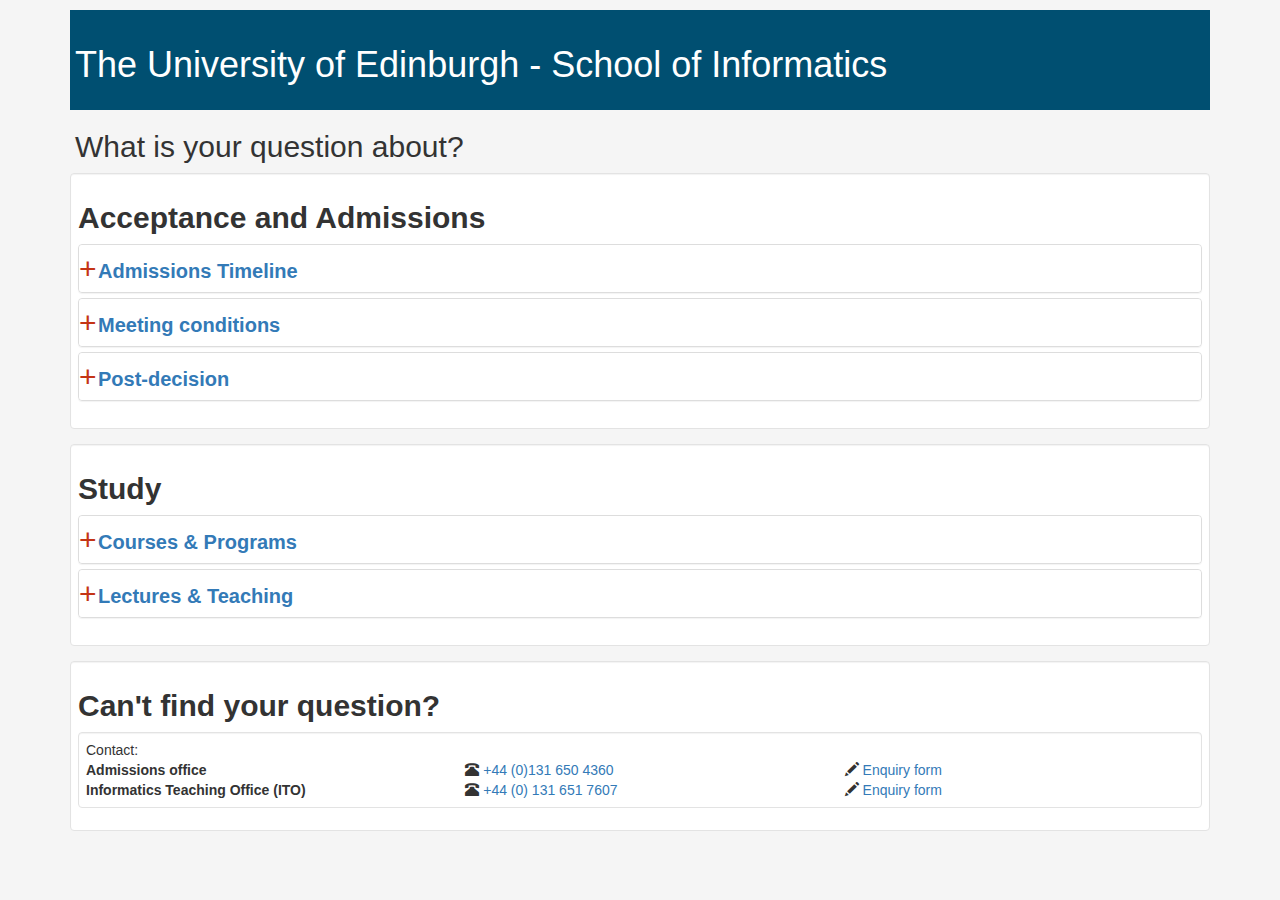
==== commit f21bc217: "adjusted title" ====
--- a/index.html
+++ b/index.html
@@ -41,7 +41,7 @@
 
    <div id="banner2">
       
-   <h1>University of Edinburgh - School of Informatics </h1>
+   <h1>The&nbsp;University&nbsp;of&nbsp;Edinburgh - School&nbsp;of&nbsp;Informatics </h1>
 
    </div> <!-- \banner -->
 
--- a/css/custom.css
+++ b/css/custom.css
@@ -111,15 +111,23 @@
   display: none;
 }
 
-@media (max-width: 1023px) {
+@media (max-width: 767px) {
   #banner2{
     display: block;
-    padding: 5px;
+    padding: 10px;
   }
   h1{
     font-size: 20px;
+    margin-top: 0px;
+    margin-bottom: 0px;
   }
   #banner{
     display: block;
   }
+}
+
+@media (max-width: 1023px; min-width: 768px) {
+  h1{
+    font-size: 28px;
+  }
 }